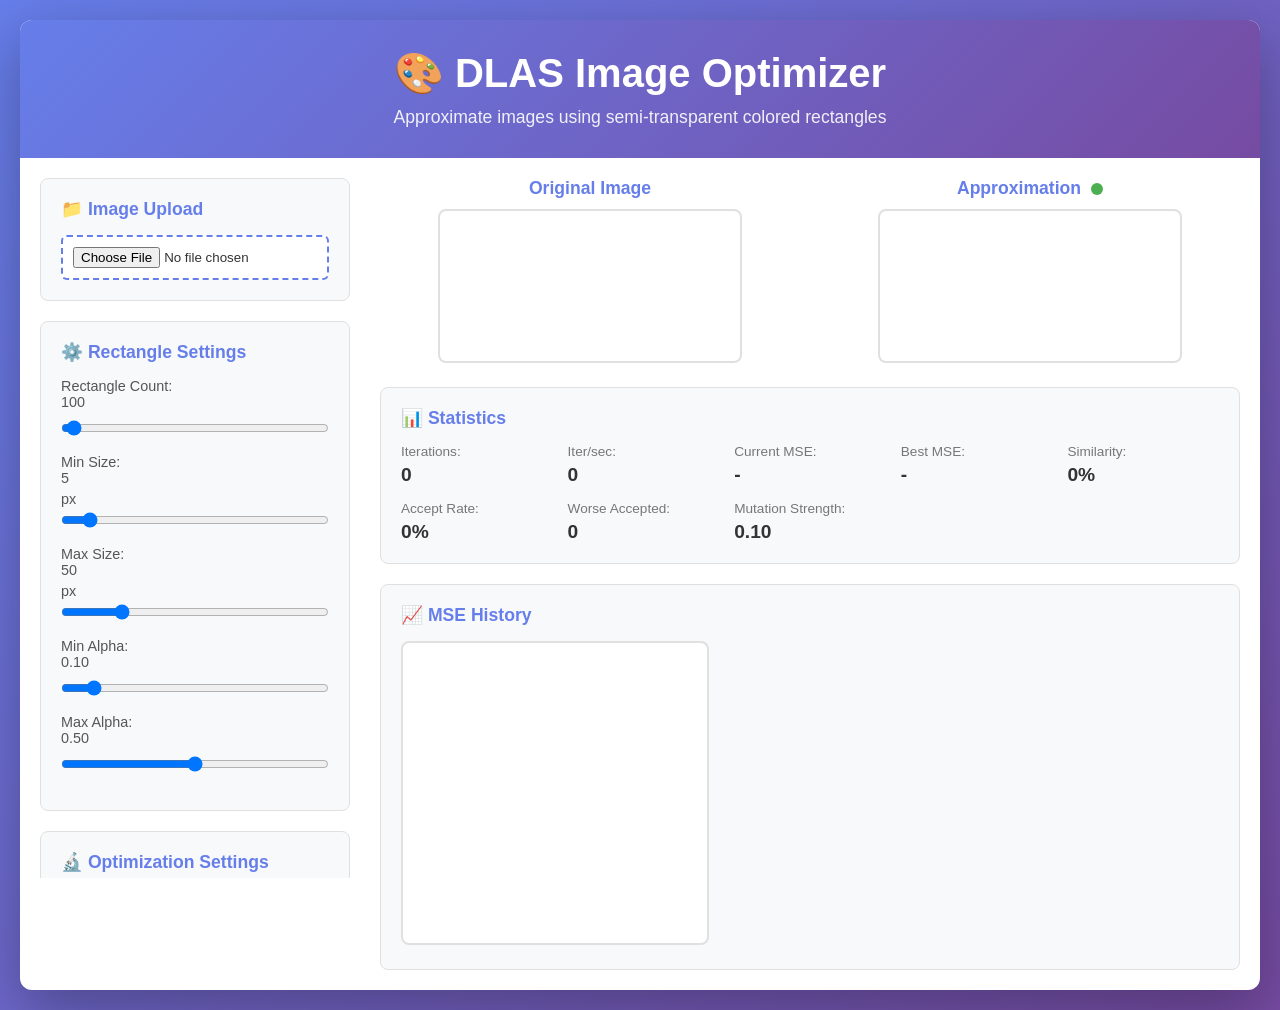
==== index.html @ 676b1375 "Implement DLAS image optimizer with built-in chart Co-authored-by: kalliduz <15607730+kalliduz@users" ====
<!DOCTYPE html>
<html lang="en">
<head>
    <meta charset="UTF-8">
    <meta name="viewport" content="width=device-width, initial-scale=1.0">
    <title>DLAS Image Optimizer - Rectangle Approximation</title>
    <link rel="stylesheet" href="styles.css">
</head>
<body>
    <div class="container">
        <header>
            <h1>🎨 DLAS Image Optimizer</h1>
            <p class="subtitle">Approximate images using semi-transparent colored rectangles</p>
        </header>

        <div class="main-content">
            <!-- Left Panel: Controls -->
            <aside class="controls-panel">
                <section class="control-group">
                    <h3>📁 Image Upload</h3>
                    <input type="file" id="imageUpload" accept="image/*">
                </section>

                <section class="control-group">
                    <h3>⚙️ Rectangle Settings</h3>
                    
                    <label>
                        Rectangle Count: <span id="rectCountValue">100</span>
                        <input type="range" id="rectCount" min="10" max="5000" value="100" step="10">
                    </label>

                    <label>
                        Min Size: <span id="minSizeValue">5</span>px
                        <input type="range" id="minSize" min="1" max="50" value="5">
                    </label>

                    <label>
                        Max Size: <span id="maxSizeValue">50</span>px
                        <input type="range" id="maxSize" min="10" max="200" value="50">
                    </label>

                    <label>
                        Min Alpha: <span id="minAlphaValue">0.1</span>
                        <input type="range" id="minAlpha" min="0" max="1" value="0.1" step="0.01">
                    </label>

                    <label>
                        Max Alpha: <span id="maxAlphaValue">0.5</span>
                        <input type="range" id="maxAlpha" min="0" max="1" value="0.5" step="0.01">
                    </label>
                </section>

                <section class="control-group">
                    <h3>🔬 Optimization Settings</h3>
                    
                    <label>
                        Mutations per Iteration: <span id="mutationsValue">10</span>
                        <input type="range" id="mutations" min="1" max="100" value="10">
                    </label>

                    <label>
                        Mutation Strength: <span id="mutationStrengthValue">0.1</span>
                        <input type="range" id="mutationStrength" min="0.01" max="1" value="0.1" step="0.01">
                    </label>

                    <label class="checkbox-label">
                        <input type="checkbox" id="autoAdapt">
                        Auto-Adapt Strength
                    </label>

                    <label>
                        DLAS History Length: <span id="historyLengthValue">100</span>
                        <input type="range" id="historyLength" min="10" max="1000" value="100" step="10">
                    </label>

                    <label>
                        Compute Budget (ms/frame): <span id="computeBudgetValue">30</span>
                        <input type="range" id="computeBudget" min="5" max="100" value="30" step="5">
                    </label>
                </section>

                <section class="control-group">
                    <h3>🎨 Advanced Options</h3>
                    
                    <label>
                        Background Mode:
                        <select id="backgroundMode">
                            <option value="average">Average Color</option>
                            <option value="median">Median Color</option>
                            <option value="black">Black</option>
                            <option value="white">White</option>
                        </select>
                    </label>

                    <label class="checkbox-label">
                        <input type="checkbox" id="smartInit" checked>
                        Smart Init (Greedy)
                    </label>

                    <label class="checkbox-label">
                        <input type="checkbox" id="colorFromTarget" checked>
                        Color from Target
                    </label>

                    <label class="checkbox-label">
                        <input type="checkbox" id="allowRotation">
                        Allow Rotation
                    </label>

                    <label class="checkbox-label">
                        <input type="checkbox" id="showDiffMap">
                        Show Diff Map
                    </label>
                </section>

                <section class="control-group actions">
                    <button id="startBtn" class="btn btn-primary">▶️ Start</button>
                    <button id="pauseBtn" class="btn btn-secondary" disabled>⏸️ Pause</button>
                    <button id="resetBtn" class="btn btn-warning">🔄 Reset</button>
                    <button id="exportBtn" class="btn btn-success">💾 Export Best</button>
                </section>
            </aside>

            <!-- Right Panel: Display -->
            <main class="display-panel">
                <div class="canvas-grid">
                    <div class="canvas-wrapper">
                        <h4>Original Image</h4>
                        <canvas id="originalCanvas"></canvas>
                    </div>
                    <div class="canvas-wrapper">
                        <h4>Approximation <span class="activity-indicator" id="activityIndicator"></span></h4>
                        <canvas id="approximationCanvas"></canvas>
                    </div>
                </div>

                <div class="diff-canvas-wrapper" id="diffCanvasWrapper" style="display: none;">
                    <h4>Difference Map (×4 amplified)</h4>
                    <canvas id="diffCanvas"></canvas>
                </div>

                <div class="stats-panel">
                    <h4>📊 Statistics</h4>
                    <div class="stats-grid">
                        <div class="stat">
                            <span class="stat-label">Iterations:</span>
                            <span class="stat-value" id="statIterations">0</span>
                        </div>
                        <div class="stat">
                            <span class="stat-label">Iter/sec:</span>
                            <span class="stat-value" id="statIterPerSec">0</span>
                        </div>
                        <div class="stat">
                            <span class="stat-label">Current MSE:</span>
                            <span class="stat-value" id="statCurrentMSE">-</span>
                        </div>
                        <div class="stat">
                            <span class="stat-label">Best MSE:</span>
                            <span class="stat-value" id="statBestMSE">-</span>
                        </div>
                        <div class="stat">
                            <span class="stat-label">Similarity:</span>
                            <span class="stat-value" id="statSimilarity">0%</span>
                        </div>
                        <div class="stat">
                            <span class="stat-label">Accept Rate:</span>
                            <span class="stat-value" id="statAcceptRate">0%</span>
                        </div>
                        <div class="stat">
                            <span class="stat-label">Worse Accepted:</span>
                            <span class="stat-value" id="statWorseAccepted">0</span>
                        </div>
                        <div class="stat">
                            <span class="stat-label">Mutation Strength:</span>
                            <span class="stat-value" id="statMutationStrength">0.10</span>
                        </div>
                    </div>
                </div>

                <div class="chart-panel">
                    <h4>📈 MSE History</h4>
                    <canvas id="mseChart"></canvas>
                </div>
            </main>
        </div>
    </div>

    <script src="script.js"></script>
</body>
</html>
---- styles.css ----
* {
    margin: 0;
    padding: 0;
    box-sizing: border-box;
}

body {
    font-family: -apple-system, BlinkMacSystemFont, 'Segoe UI', Roboto, Oxygen, Ubuntu, Cantarell, sans-serif;
    background: linear-gradient(135deg, #667eea 0%, #764ba2 100%);
    min-height: 100vh;
    padding: 20px;
    color: #333;
}

.container {
    max-width: 1600px;
    margin: 0 auto;
    background: white;
    border-radius: 12px;
    box-shadow: 0 20px 60px rgba(0, 0, 0, 0.3);
    overflow: hidden;
}

header {
    background: linear-gradient(135deg, #667eea 0%, #764ba2 100%);
    color: white;
    padding: 30px;
    text-align: center;
}

header h1 {
    font-size: 2.5rem;
    margin-bottom: 10px;
}

.subtitle {
    font-size: 1.1rem;
    opacity: 0.9;
}

.main-content {
    display: flex;
    gap: 20px;
    padding: 20px;
}

/* Controls Panel */
.controls-panel {
    flex: 0 0 320px;
    display: flex;
    flex-direction: column;
    gap: 20px;
    max-height: calc(100vh - 200px);
    overflow-y: auto;
    padding-right: 10px;
}

.control-group {
    background: #f8f9fa;
    padding: 20px;
    border-radius: 8px;
    border: 1px solid #e0e0e0;
}

.control-group h3 {
    margin-bottom: 15px;
    color: #667eea;
    font-size: 1.1rem;
}

label {
    display: block;
    margin-bottom: 15px;
    font-size: 0.9rem;
    color: #555;
}

label span:first-child {
    display: block;
    margin-bottom: 5px;
    font-weight: 500;
}

input[type="range"] {
    width: 100%;
    margin-top: 5px;
}

input[type="file"] {
    width: 100%;
    padding: 10px;
    border: 2px dashed #667eea;
    border-radius: 6px;
    cursor: pointer;
    background: white;
}

input[type="file"]:hover {
    background: #f0f4ff;
}

select {
    width: 100%;
    padding: 8px;
    border: 1px solid #ddd;
    border-radius: 6px;
    margin-top: 5px;
    font-size: 0.9rem;
}

.checkbox-label {
    display: flex;
    align-items: center;
    gap: 10px;
    cursor: pointer;
}

.checkbox-label input[type="checkbox"] {
    width: 18px;
    height: 18px;
    cursor: pointer;
}

/* Buttons */
.actions {
    display: grid;
    grid-template-columns: 1fr 1fr;
    gap: 10px;
}

.btn {
    padding: 12px 20px;
    border: none;
    border-radius: 6px;
    font-size: 0.95rem;
    font-weight: 600;
    cursor: pointer;
    transition: all 0.2s;
}

.btn:hover:not(:disabled) {
    transform: translateY(-2px);
    box-shadow: 0 4px 12px rgba(0, 0, 0, 0.15);
}

.btn:disabled {
    opacity: 0.5;
    cursor: not-allowed;
}

.btn-primary {
    background: #4caf50;
    color: white;
}

.btn-primary:hover:not(:disabled) {
    background: #45a049;
}

.btn-secondary {
    background: #ff9800;
    color: white;
}

.btn-secondary:hover:not(:disabled) {
    background: #e68900;
}

.btn-warning {
    background: #f44336;
    color: white;
}

.btn-warning:hover:not(:disabled) {
    background: #da190b;
}

.btn-success {
    background: #2196f3;
    color: white;
    grid-column: 1 / -1;
}

.btn-success:hover:not(:disabled) {
    background: #0b7dda;
}

/* Display Panel */
.display-panel {
    flex: 1;
    display: flex;
    flex-direction: column;
    gap: 20px;
}

.canvas-grid {
    display: grid;
    grid-template-columns: 1fr 1fr;
    gap: 20px;
}

.canvas-wrapper {
    text-align: center;
}

.canvas-wrapper h4 {
    margin-bottom: 10px;
    color: #667eea;
    font-size: 1.1rem;
    display: flex;
    align-items: center;
    justify-content: center;
    gap: 10px;
}

canvas {
    border: 2px solid #e0e0e0;
    border-radius: 8px;
    max-width: 100%;
    height: auto;
    background: white;
}

.activity-indicator {
    width: 12px;
    height: 12px;
    border-radius: 50%;
    background: #4caf50;
    display: inline-block;
    animation: pulse 1s ease-in-out infinite;
}

.activity-indicator.idle {
    background: #ccc;
    animation: none;
}

@keyframes pulse {
    0%, 100% { opacity: 1; }
    50% { opacity: 0.3; }
}

.diff-canvas-wrapper {
    text-align: center;
}

.diff-canvas-wrapper h4 {
    margin-bottom: 10px;
    color: #667eea;
    font-size: 1.1rem;
}

/* Stats Panel */
.stats-panel {
    background: #f8f9fa;
    padding: 20px;
    border-radius: 8px;
    border: 1px solid #e0e0e0;
}

.stats-panel h4 {
    margin-bottom: 15px;
    color: #667eea;
    font-size: 1.1rem;
}

.stats-grid {
    display: grid;
    grid-template-columns: repeat(auto-fit, minmax(150px, 1fr));
    gap: 15px;
}

.stat {
    display: flex;
    flex-direction: column;
    gap: 5px;
}

.stat-label {
    font-size: 0.85rem;
    color: #777;
    font-weight: 500;
}

.stat-value {
    font-size: 1.2rem;
    font-weight: 700;
    color: #333;
}

/* Chart Panel */
.chart-panel {
    background: #f8f9fa;
    padding: 20px;
    border-radius: 8px;
    border: 1px solid #e0e0e0;
}

.chart-panel h4 {
    margin-bottom: 15px;
    color: #667eea;
    font-size: 1.1rem;
}

/* Scrollbar Styling */
.controls-panel::-webkit-scrollbar {
    width: 8px;
}

.controls-panel::-webkit-scrollbar-track {
    background: #f1f1f1;
    border-radius: 4px;
}

.controls-panel::-webkit-scrollbar-thumb {
    background: #667eea;
    border-radius: 4px;
}

.controls-panel::-webkit-scrollbar-thumb:hover {
    background: #5568d3;
}

/* Responsive Design */
@media (max-width: 1200px) {
    .main-content {
        flex-direction: column;
    }

    .controls-panel {
        flex: 1;
        max-height: none;
    }

    .canvas-grid {
        grid-template-columns: 1fr;
    }
}

@media (max-width: 768px) {
    header h1 {
        font-size: 1.8rem;
    }

    .subtitle {
        font-size: 0.95rem;
    }

    .stats-grid {
        grid-template-columns: 1fr 1fr;
    }
}
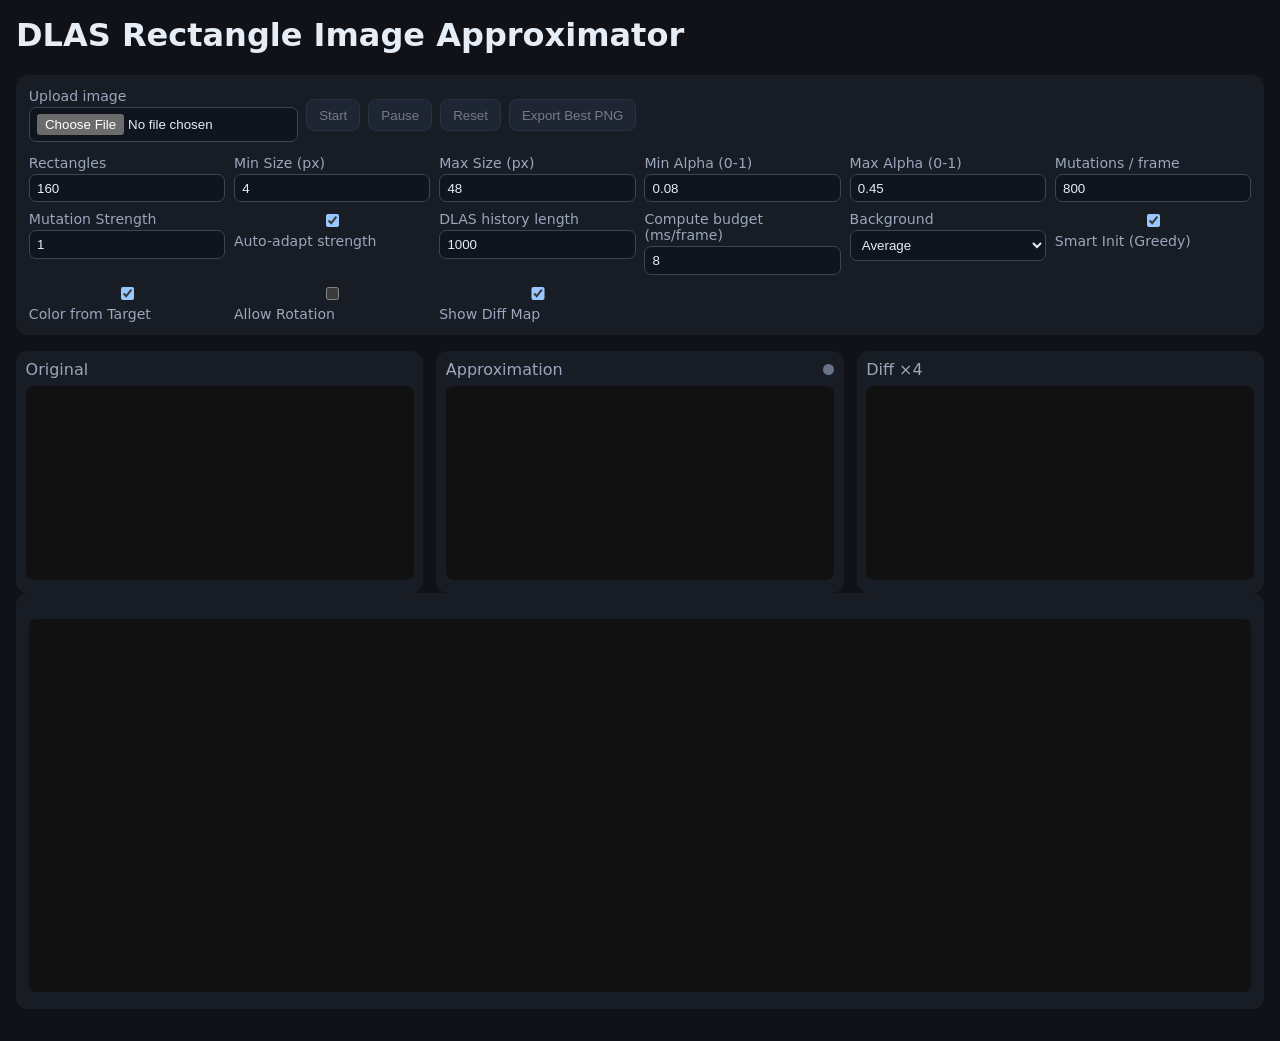
==== commit b58e0c74: "Build DLAS rectangle image approximation web app" ====
--- a/index.html
+++ b/index.html
@@ -1,190 +1,70 @@
-<!DOCTYPE html>
+<!doctype html>
 <html lang="en">
 <head>
-    <meta charset="UTF-8">
-    <meta name="viewport" content="width=device-width, initial-scale=1.0">
-    <title>DLAS Image Optimizer - Rectangle Approximation</title>
-    <link rel="stylesheet" href="styles.css">
+  <meta charset="UTF-8" />
+  <meta name="viewport" content="width=device-width, initial-scale=1.0" />
+  <title>DLAS Rectangle Approximator</title>
+  <link rel="stylesheet" href="styles.css" />
 </head>
 <body>
-    <div class="container">
-        <header>
-            <h1>🎨 DLAS Image Optimizer</h1>
-            <p class="subtitle">Approximate images using semi-transparent colored rectangles</p>
-        </header>
+  <main>
+    <h1>DLAS Rectangle Image Approximator</h1>
+    <section class="controls">
+      <div class="control-group">
+        <label>Upload image <input id="imageUpload" type="file" accept="image/*" /></label>
+        <button id="startBtn" disabled>Start</button>
+        <button id="pauseBtn" disabled>Pause</button>
+        <button id="resetBtn" disabled>Reset</button>
+        <button id="exportBtn" disabled>Export Best PNG</button>
+      </div>
 
-        <div class="main-content">
-            <!-- Left Panel: Controls -->
-            <aside class="controls-panel">
-                <section class="control-group">
-                    <h3>📁 Image Upload</h3>
-                    <input type="file" id="imageUpload" accept="image/*">
-                </section>
+      <div class="grid">
+        <label>Rectangles <input id="rectCount" type="number" min="10" max="5000" value="160" /></label>
+        <label>Min Size (px) <input id="minSize" type="number" min="1" max="400" value="4" /></label>
+        <label>Max Size (px) <input id="maxSize" type="number" min="1" max="400" value="48" /></label>
+        <label>Min Alpha (0-1) <input id="minAlpha" type="number" min="0" max="1" step="0.01" value="0.08" /></label>
+        <label>Max Alpha (0-1) <input id="maxAlpha" type="number" min="0" max="1" step="0.01" value="0.45" /></label>
+        <label>Mutations / frame <input id="mutPerIter" type="number" min="1" max="10000" value="800" /></label>
+        <label>Mutation Strength <input id="mutationStrength" type="number" min="0.1" max="4" step="0.05" value="1" /></label>
+        <label><input id="autoAdapt" type="checkbox" checked /> Auto-adapt strength</label>
+        <label>DLAS history length <input id="dlasHistory" type="number" min="5" max="50000" value="1000" /></label>
+        <label>Compute budget (ms/frame) <input id="computeBudget" type="number" min="1" max="40" value="8" /></label>
+        <label>Background
+          <select id="bgMode">
+            <option value="average">Average</option>
+            <option value="median">Median</option>
+            <option value="black">Black</option>
+            <option value="white">White</option>
+          </select>
+        </label>
+        <label><input id="smartInit" type="checkbox" checked /> Smart Init (Greedy)</label>
+        <label><input id="colorFromTarget" type="checkbox" checked /> Color from Target</label>
+        <label><input id="allowRotation" type="checkbox" /> Allow Rotation</label>
+        <label><input id="showDiff" type="checkbox" checked /> Show Diff Map</label>
+      </div>
+    </section>
 
-                <section class="control-group">
-                    <h3>⚙️ Rectangle Settings</h3>
-                    
-                    <label>
-                        Rectangle Count: <span id="rectCountValue">100</span>
-                        <input type="range" id="rectCount" min="10" max="5000" value="100" step="10">
-                    </label>
+    <section class="canvases">
+      <figure>
+        <figcaption>Original</figcaption>
+        <canvas id="originalCanvas"></canvas>
+      </figure>
+      <figure>
+        <figcaption>Approximation <span id="runningDot" class="dot idle"></span></figcaption>
+        <canvas id="approxCanvas"></canvas>
+      </figure>
+      <figure>
+        <figcaption>Diff ×4</figcaption>
+        <canvas id="diffCanvas"></canvas>
+      </figure>
+    </section>
 
-                    <label>
-                        Min Size: <span id="minSizeValue">5</span>px
-                        <input type="range" id="minSize" min="1" max="50" value="5">
-                    </label>
+    <section class="stats">
+      <div id="statsPanel"></div>
+      <canvas id="mseChart" width="720" height="220"></canvas>
+    </section>
+  </main>
 
-                    <label>
-                        Max Size: <span id="maxSizeValue">50</span>px
-                        <input type="range" id="maxSize" min="10" max="200" value="50">
-                    </label>
-
-                    <label>
-                        Min Alpha: <span id="minAlphaValue">0.1</span>
-                        <input type="range" id="minAlpha" min="0" max="1" value="0.1" step="0.01">
-                    </label>
-
-                    <label>
-                        Max Alpha: <span id="maxAlphaValue">0.5</span>
-                        <input type="range" id="maxAlpha" min="0" max="1" value="0.5" step="0.01">
-                    </label>
-                </section>
-
-                <section class="control-group">
-                    <h3>🔬 Optimization Settings</h3>
-                    
-                    <label>
-                        Mutations per Iteration: <span id="mutationsValue">10</span>
-                        <input type="range" id="mutations" min="1" max="100" value="10">
-                    </label>
-
-                    <label>
-                        Mutation Strength: <span id="mutationStrengthValue">0.1</span>
-                        <input type="range" id="mutationStrength" min="0.01" max="1" value="0.1" step="0.01">
-                    </label>
-
-                    <label class="checkbox-label">
-                        <input type="checkbox" id="autoAdapt">
-                        Auto-Adapt Strength
-                    </label>
-
-                    <label>
-                        DLAS History Length: <span id="historyLengthValue">100</span>
-                        <input type="range" id="historyLength" min="10" max="1000" value="100" step="10">
-                    </label>
-
-                    <label>
-                        Compute Budget (ms/frame): <span id="computeBudgetValue">30</span>
-                        <input type="range" id="computeBudget" min="5" max="100" value="30" step="5">
-                    </label>
-                </section>
-
-                <section class="control-group">
-                    <h3>🎨 Advanced Options</h3>
-                    
-                    <label>
-                        Background Mode:
-                        <select id="backgroundMode">
-                            <option value="average">Average Color</option>
-                            <option value="median">Median Color</option>
-                            <option value="black">Black</option>
-                            <option value="white">White</option>
-                        </select>
-                    </label>
-
-                    <label class="checkbox-label">
-                        <input type="checkbox" id="smartInit" checked>
-                        Smart Init (Greedy)
-                    </label>
-
-                    <label class="checkbox-label">
-                        <input type="checkbox" id="colorFromTarget" checked>
-                        Color from Target
-                    </label>
-
-                    <label class="checkbox-label">
-                        <input type="checkbox" id="allowRotation">
-                        Allow Rotation
-                    </label>
-
-                    <label class="checkbox-label">
-                        <input type="checkbox" id="showDiffMap">
-                        Show Diff Map
-                    </label>
-                </section>
-
-                <section class="control-group actions">
-                    <button id="startBtn" class="btn btn-primary">▶️ Start</button>
-                    <button id="pauseBtn" class="btn btn-secondary" disabled>⏸️ Pause</button>
-                    <button id="resetBtn" class="btn btn-warning">🔄 Reset</button>
-                    <button id="exportBtn" class="btn btn-success">💾 Export Best</button>
-                </section>
-            </aside>
-
-            <!-- Right Panel: Display -->
-            <main class="display-panel">
-                <div class="canvas-grid">
-                    <div class="canvas-wrapper">
-                        <h4>Original Image</h4>
-                        <canvas id="originalCanvas"></canvas>
-                    </div>
-                    <div class="canvas-wrapper">
-                        <h4>Approximation <span class="activity-indicator" id="activityIndicator"></span></h4>
-                        <canvas id="approximationCanvas"></canvas>
-                    </div>
-                </div>
-
-                <div class="diff-canvas-wrapper" id="diffCanvasWrapper" style="display: none;">
-                    <h4>Difference Map (×4 amplified)</h4>
-                    <canvas id="diffCanvas"></canvas>
-                </div>
-
-                <div class="stats-panel">
-                    <h4>📊 Statistics</h4>
-                    <div class="stats-grid">
-                        <div class="stat">
-                            <span class="stat-label">Iterations:</span>
-                            <span class="stat-value" id="statIterations">0</span>
-                        </div>
-                        <div class="stat">
-                            <span class="stat-label">Iter/sec:</span>
-                            <span class="stat-value" id="statIterPerSec">0</span>
-                        </div>
-                        <div class="stat">
-                            <span class="stat-label">Current MSE:</span>
-                            <span class="stat-value" id="statCurrentMSE">-</span>
-                        </div>
-                        <div class="stat">
-                            <span class="stat-label">Best MSE:</span>
-                            <span class="stat-value" id="statBestMSE">-</span>
-                        </div>
-                        <div class="stat">
-                            <span class="stat-label">Similarity:</span>
-                            <span class="stat-value" id="statSimilarity">0%</span>
-                        </div>
-                        <div class="stat">
-                            <span class="stat-label">Accept Rate:</span>
-                            <span class="stat-value" id="statAcceptRate">0%</span>
-                        </div>
-                        <div class="stat">
-                            <span class="stat-label">Worse Accepted:</span>
-                            <span class="stat-value" id="statWorseAccepted">0</span>
-                        </div>
-                        <div class="stat">
-                            <span class="stat-label">Mutation Strength:</span>
-                            <span class="stat-value" id="statMutationStrength">0.10</span>
-                        </div>
-                    </div>
-                </div>
-
-                <div class="chart-panel">
-                    <h4>📈 MSE History</h4>
-                    <canvas id="mseChart"></canvas>
-                </div>
-            </main>
-        </div>
-    </div>
-
-    <script src="script.js"></script>
+  <script src="app.js"></script>
 </body>
 </html>
--- a/styles.css
+++ b/styles.css
@@ -1,352 +1,110 @@
-* {
-    margin: 0;
-    padding: 0;
-    box-sizing: border-box;
+:root {
+  color-scheme: dark;
+  --bg: #101218;
+  --panel: #181c24;
+  --text: #e6edf7;
+  --muted: #9aa7bc;
+  --accent: #4f9dff;
 }
 
+* { box-sizing: border-box; }
 body {
-    font-family: -apple-system, BlinkMacSystemFont, 'Segoe UI', Roboto, Oxygen, Ubuntu, Cantarell, sans-serif;
-    background: linear-gradient(135deg, #667eea 0%, #764ba2 100%);
-    min-height: 100vh;
-    padding: 20px;
-    color: #333;
+  margin: 0;
+  font-family: Inter, system-ui, sans-serif;
+  background: var(--bg);
+  color: var(--text);
 }
-
-.container {
-    max-width: 1600px;
-    margin: 0 auto;
-    background: white;
-    border-radius: 12px;
-    box-shadow: 0 20px 60px rgba(0, 0, 0, 0.3);
-    overflow: hidden;
+main {
+  max-width: 1300px;
+  margin: 0 auto;
+  padding: 1rem;
 }
-
-header {
-    background: linear-gradient(135deg, #667eea 0%, #764ba2 100%);
-    color: white;
-    padding: 30px;
-    text-align: center;
+h1 { margin-top: 0; }
+.controls, .stats {
+  background: var(--panel);
+  border-radius: 12px;
+  padding: 0.8rem;
+  margin-bottom: 1rem;
 }
-
-header h1 {
-    font-size: 2.5rem;
-    margin-bottom: 10px;
+.control-group {
+  display: flex;
+  gap: 0.5rem;
+  align-items: center;
+  flex-wrap: wrap;
+  margin-bottom: 0.8rem;
 }
-
-.subtitle {
-    font-size: 1.1rem;
-    opacity: 0.9;
+button {
+  background: #273247;
+  color: var(--text);
+  border: 1px solid #3e4f6f;
+  padding: 0.45rem 0.75rem;
+  border-radius: 8px;
+  cursor: pointer;
 }
-
-.main-content {
-    display: flex;
-    gap: 20px;
-    padding: 20px;
+button:disabled { opacity: 0.45; cursor: not-allowed; }
+.grid {
+  display: grid;
+  grid-template-columns: repeat(auto-fit, minmax(180px, 1fr));
+  gap: 0.55rem;
 }
-
-/* Controls Panel */
-.controls-panel {
-    flex: 0 0 320px;
-    display: flex;
-    flex-direction: column;
-    gap: 20px;
-    max-height: calc(100vh - 200px);
-    overflow-y: auto;
-    padding-right: 10px;
+label {
+  display: flex;
+  flex-direction: column;
+  gap: 0.2rem;
+  color: var(--muted);
+  font-size: 0.88rem;
 }
-
-.control-group {
-    background: #f8f9fa;
-    padding: 20px;
-    border-radius: 8px;
-    border: 1px solid #e0e0e0;
+input, select {
+  background: #10141d;
+  color: var(--text);
+  border: 1px solid #3c4556;
+  border-radius: 7px;
+  padding: 0.36rem 0.45rem;
 }
-
-.control-group h3 {
-    margin-bottom: 15px;
-    color: #667eea;
-    font-size: 1.1rem;
+.canvases {
+  display: grid;
+  grid-template-columns: repeat(auto-fit, minmax(250px, 1fr));
+  gap: 0.8rem;
 }
-
-label {
-    display: block;
-    margin-bottom: 15px;
-    font-size: 0.9rem;
-    color: #555;
+figure {
+  margin: 0;
+  background: var(--panel);
+  border-radius: 12px;
+  padding: 0.6rem;
 }
-
-label span:first-child {
-    display: block;
-    margin-bottom: 5px;
-    font-weight: 500;
+figcaption {
+  display: flex;
+  align-items: center;
+  justify-content: space-between;
+  margin-bottom: 0.4rem;
+  color: var(--muted);
 }
-
-input[type="range"] {
-    width: 100%;
-    margin-top: 5px;
+canvas {
+  width: 100%;
+  border-radius: 8px;
+  background: #111;
+  image-rendering: auto;
 }
-
-input[type="file"] {
-    width: 100%;
-    padding: 10px;
-    border: 2px dashed #667eea;
-    border-radius: 6px;
-    cursor: pointer;
-    background: white;
+#diffCanvas.hidden { display: none; }
+.dot {
+  width: 11px;
+  height: 11px;
+  border-radius: 50%;
+  display: inline-block;
 }
-
-input[type="file"]:hover {
-    background: #f0f4ff;
+.dot.idle { background: #677387; }
+.dot.running { background: #19c37d; box-shadow: 0 0 8px #19c37d; }
+#statsPanel {
+  display: grid;
+  grid-template-columns: repeat(auto-fit, minmax(170px, 1fr));
+  gap: 0.45rem;
+  margin-bottom: 0.8rem;
 }
-
-select {
-    width: 100%;
-    padding: 8px;
-    border: 1px solid #ddd;
-    border-radius: 6px;
-    margin-top: 5px;
-    font-size: 0.9rem;
+.stat {
+  background: #121723;
+  border: 1px solid #2e3850;
+  border-radius: 8px;
+  padding: 0.45rem;
+  font-size: 0.86rem;
 }
-
-.checkbox-label {
-    display: flex;
-    align-items: center;
-    gap: 10px;
-    cursor: pointer;
-}
-
-.checkbox-label input[type="checkbox"] {
-    width: 18px;
-    height: 18px;
-    cursor: pointer;
-}
-
-/* Buttons */
-.actions {
-    display: grid;
-    grid-template-columns: 1fr 1fr;
-    gap: 10px;
-}
-
-.btn {
-    padding: 12px 20px;
-    border: none;
-    border-radius: 6px;
-    font-size: 0.95rem;
-    font-weight: 600;
-    cursor: pointer;
-    transition: all 0.2s;
-}
-
-.btn:hover:not(:disabled) {
-    transform: translateY(-2px);
-    box-shadow: 0 4px 12px rgba(0, 0, 0, 0.15);
-}
-
-.btn:disabled {
-    opacity: 0.5;
-    cursor: not-allowed;
-}
-
-.btn-primary {
-    background: #4caf50;
-    color: white;
-}
-
-.btn-primary:hover:not(:disabled) {
-    background: #45a049;
-}
-
-.btn-secondary {
-    background: #ff9800;
-    color: white;
-}
-
-.btn-secondary:hover:not(:disabled) {
-    background: #e68900;
-}
-
-.btn-warning {
-    background: #f44336;
-    color: white;
-}
-
-.btn-warning:hover:not(:disabled) {
-    background: #da190b;
-}
-
-.btn-success {
-    background: #2196f3;
-    color: white;
-    grid-column: 1 / -1;
-}
-
-.btn-success:hover:not(:disabled) {
-    background: #0b7dda;
-}
-
-/* Display Panel */
-.display-panel {
-    flex: 1;
-    display: flex;
-    flex-direction: column;
-    gap: 20px;
-}
-
-.canvas-grid {
-    display: grid;
-    grid-template-columns: 1fr 1fr;
-    gap: 20px;
-}
-
-.canvas-wrapper {
-    text-align: center;
-}
-
-.canvas-wrapper h4 {
-    margin-bottom: 10px;
-    color: #667eea;
-    font-size: 1.1rem;
-    display: flex;
-    align-items: center;
-    justify-content: center;
-    gap: 10px;
-}
-
-canvas {
-    border: 2px solid #e0e0e0;
-    border-radius: 8px;
-    max-width: 100%;
-    height: auto;
-    background: white;
-}
-
-.activity-indicator {
-    width: 12px;
-    height: 12px;
-    border-radius: 50%;
-    background: #4caf50;
-    display: inline-block;
-    animation: pulse 1s ease-in-out infinite;
-}
-
-.activity-indicator.idle {
-    background: #ccc;
-    animation: none;
-}
-
-@keyframes pulse {
-    0%, 100% { opacity: 1; }
-    50% { opacity: 0.3; }
-}
-
-.diff-canvas-wrapper {
-    text-align: center;
-}
-
-.diff-canvas-wrapper h4 {
-    margin-bottom: 10px;
-    color: #667eea;
-    font-size: 1.1rem;
-}
-
-/* Stats Panel */
-.stats-panel {
-    background: #f8f9fa;
-    padding: 20px;
-    border-radius: 8px;
-    border: 1px solid #e0e0e0;
-}
-
-.stats-panel h4 {
-    margin-bottom: 15px;
-    color: #667eea;
-    font-size: 1.1rem;
-}
-
-.stats-grid {
-    display: grid;
-    grid-template-columns: repeat(auto-fit, minmax(150px, 1fr));
-    gap: 15px;
-}
-
-.stat {
-    display: flex;
-    flex-direction: column;
-    gap: 5px;
-}
-
-.stat-label {
-    font-size: 0.85rem;
-    color: #777;
-    font-weight: 500;
-}
-
-.stat-value {
-    font-size: 1.2rem;
-    font-weight: 700;
-    color: #333;
-}
-
-/* Chart Panel */
-.chart-panel {
-    background: #f8f9fa;
-    padding: 20px;
-    border-radius: 8px;
-    border: 1px solid #e0e0e0;
-}
-
-.chart-panel h4 {
-    margin-bottom: 15px;
-    color: #667eea;
-    font-size: 1.1rem;
-}
-
-/* Scrollbar Styling */
-.controls-panel::-webkit-scrollbar {
-    width: 8px;
-}
-
-.controls-panel::-webkit-scrollbar-track {
-    background: #f1f1f1;
-    border-radius: 4px;
-}
-
-.controls-panel::-webkit-scrollbar-thumb {
-    background: #667eea;
-    border-radius: 4px;
-}
-
-.controls-panel::-webkit-scrollbar-thumb:hover {
-    background: #5568d3;
-}
-
-/* Responsive Design */
-@media (max-width: 1200px) {
-    .main-content {
-        flex-direction: column;
-    }
-
-    .controls-panel {
-        flex: 1;
-        max-height: none;
-    }
-
-    .canvas-grid {
-        grid-template-columns: 1fr;
-    }
-}
-
-@media (max-width: 768px) {
-    header h1 {
-        font-size: 1.8rem;
-    }
-
-    .subtitle {
-        font-size: 0.95rem;
-    }
-
-    .stats-grid {
-        grid-template-columns: 1fr 1fr;
-    }
-}
+.stat b { color: var(--text); }
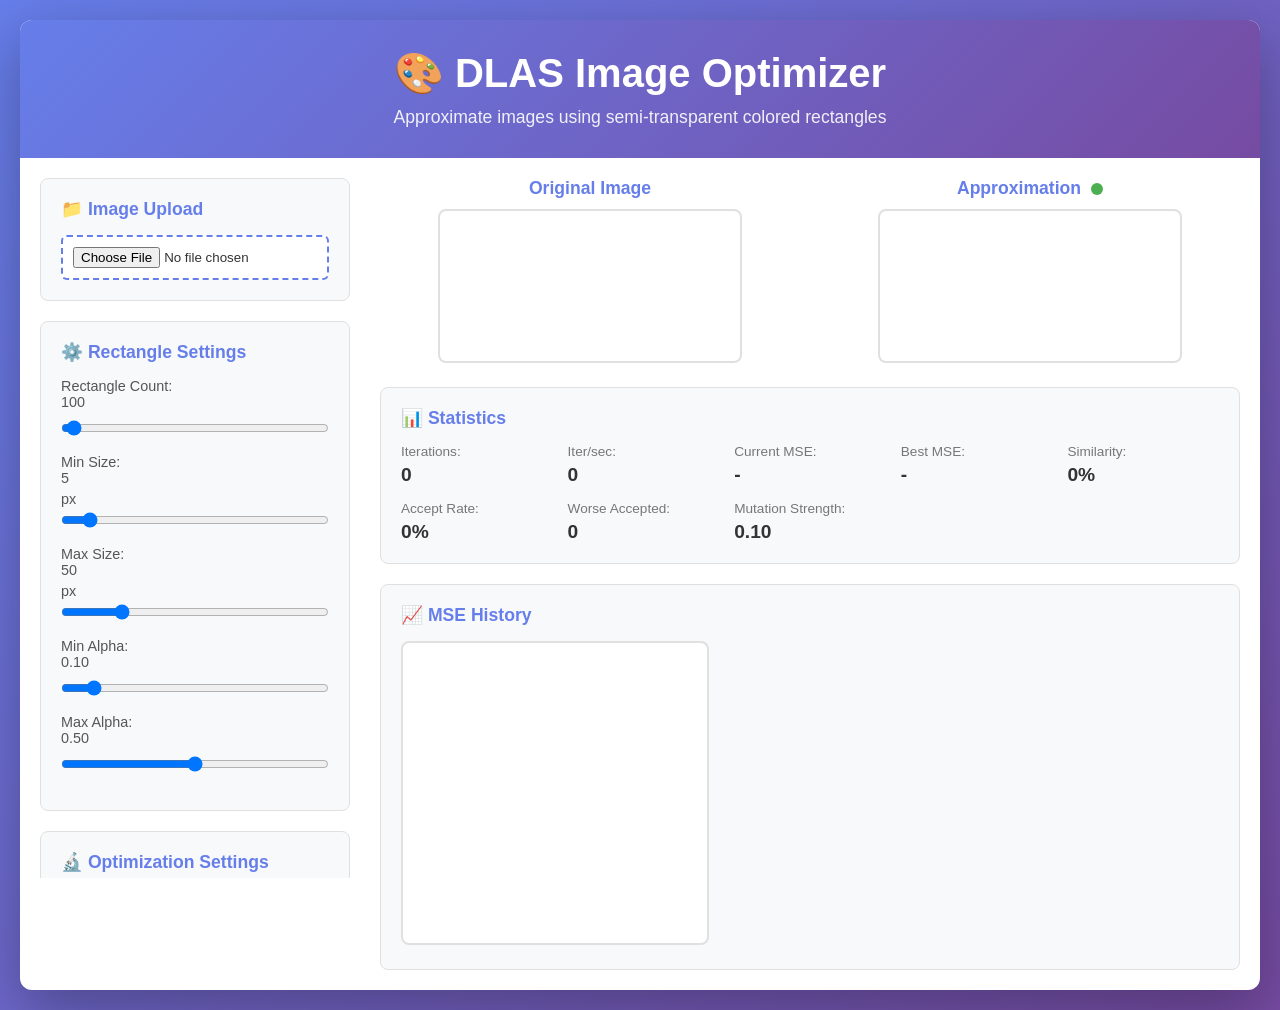
==== commit 61634541: "Merge d9a57203b3a6c596082371c5b7df89220e93193c into 089eef9f71d1b012779b7d956fe0ee93c76d29f3" ====
--- a/index.html
+++ b/index.html
@@ -1,70 +1,190 @@
-<!doctype html>
+<!DOCTYPE html>
 <html lang="en">
 <head>
-  <meta charset="UTF-8" />
-  <meta name="viewport" content="width=device-width, initial-scale=1.0" />
-  <title>DLAS Rectangle Approximator</title>
-  <link rel="stylesheet" href="styles.css" />
+    <meta charset="UTF-8">
+    <meta name="viewport" content="width=device-width, initial-scale=1.0">
+    <title>DLAS Image Optimizer - Rectangle Approximation</title>
+    <link rel="stylesheet" href="styles.css">
 </head>
 <body>
-  <main>
-    <h1>DLAS Rectangle Image Approximator</h1>
-    <section class="controls">
-      <div class="control-group">
-        <label>Upload image <input id="imageUpload" type="file" accept="image/*" /></label>
-        <button id="startBtn" disabled>Start</button>
-        <button id="pauseBtn" disabled>Pause</button>
-        <button id="resetBtn" disabled>Reset</button>
-        <button id="exportBtn" disabled>Export Best PNG</button>
-      </div>
+    <div class="container">
+        <header>
+            <h1>🎨 DLAS Image Optimizer</h1>
+            <p class="subtitle">Approximate images using semi-transparent colored rectangles</p>
+        </header>
 
-      <div class="grid">
-        <label>Rectangles <input id="rectCount" type="number" min="10" max="5000" value="160" /></label>
-        <label>Min Size (px) <input id="minSize" type="number" min="1" max="400" value="4" /></label>
-        <label>Max Size (px) <input id="maxSize" type="number" min="1" max="400" value="48" /></label>
-        <label>Min Alpha (0-1) <input id="minAlpha" type="number" min="0" max="1" step="0.01" value="0.08" /></label>
-        <label>Max Alpha (0-1) <input id="maxAlpha" type="number" min="0" max="1" step="0.01" value="0.45" /></label>
-        <label>Mutations / frame <input id="mutPerIter" type="number" min="1" max="10000" value="800" /></label>
-        <label>Mutation Strength <input id="mutationStrength" type="number" min="0.1" max="4" step="0.05" value="1" /></label>
-        <label><input id="autoAdapt" type="checkbox" checked /> Auto-adapt strength</label>
-        <label>DLAS history length <input id="dlasHistory" type="number" min="5" max="50000" value="1000" /></label>
-        <label>Compute budget (ms/frame) <input id="computeBudget" type="number" min="1" max="40" value="8" /></label>
-        <label>Background
-          <select id="bgMode">
-            <option value="average">Average</option>
-            <option value="median">Median</option>
-            <option value="black">Black</option>
-            <option value="white">White</option>
-          </select>
-        </label>
-        <label><input id="smartInit" type="checkbox" checked /> Smart Init (Greedy)</label>
-        <label><input id="colorFromTarget" type="checkbox" checked /> Color from Target</label>
-        <label><input id="allowRotation" type="checkbox" /> Allow Rotation</label>
-        <label><input id="showDiff" type="checkbox" checked /> Show Diff Map</label>
-      </div>
-    </section>
+        <div class="main-content">
+            <!-- Left Panel: Controls -->
+            <aside class="controls-panel">
+                <section class="control-group">
+                    <h3>📁 Image Upload</h3>
+                    <input type="file" id="imageUpload" accept="image/*">
+                </section>
 
-    <section class="canvases">
-      <figure>
-        <figcaption>Original</figcaption>
-        <canvas id="originalCanvas"></canvas>
-      </figure>
-      <figure>
-        <figcaption>Approximation <span id="runningDot" class="dot idle"></span></figcaption>
-        <canvas id="approxCanvas"></canvas>
-      </figure>
-      <figure>
-        <figcaption>Diff ×4</figcaption>
-        <canvas id="diffCanvas"></canvas>
-      </figure>
-    </section>
+                <section class="control-group">
+                    <h3>⚙️ Rectangle Settings</h3>
+                    
+                    <label>
+                        Rectangle Count: <span id="rectCountValue">100</span>
+                        <input type="range" id="rectCount" min="10" max="5000" value="100" step="10">
+                    </label>
 
-    <section class="stats">
-      <div id="statsPanel"></div>
-      <canvas id="mseChart" width="720" height="220"></canvas>
-    </section>
-  </main>
+                    <label>
+                        Min Size: <span id="minSizeValue">5</span>px
+                        <input type="range" id="minSize" min="1" max="50" value="5">
+                    </label>
 
-  <script src="app.js"></script>
+                    <label>
+                        Max Size: <span id="maxSizeValue">50</span>px
+                        <input type="range" id="maxSize" min="10" max="200" value="50">
+                    </label>
+
+                    <label>
+                        Min Alpha: <span id="minAlphaValue">0.1</span>
+                        <input type="range" id="minAlpha" min="0" max="1" value="0.1" step="0.01">
+                    </label>
+
+                    <label>
+                        Max Alpha: <span id="maxAlphaValue">0.5</span>
+                        <input type="range" id="maxAlpha" min="0" max="1" value="0.5" step="0.01">
+                    </label>
+                </section>
+
+                <section class="control-group">
+                    <h3>🔬 Optimization Settings</h3>
+                    
+                    <label>
+                        Mutations per Iteration: <span id="mutationsValue">10</span>
+                        <input type="range" id="mutations" min="1" max="100" value="10">
+                    </label>
+
+                    <label>
+                        Mutation Strength: <span id="mutationStrengthValue">0.1</span>
+                        <input type="range" id="mutationStrength" min="0.01" max="1" value="0.1" step="0.01">
+                    </label>
+
+                    <label class="checkbox-label">
+                        <input type="checkbox" id="autoAdapt">
+                        Auto-Adapt Strength
+                    </label>
+
+                    <label>
+                        DLAS History Length: <span id="historyLengthValue">100</span>
+                        <input type="range" id="historyLength" min="10" max="1000" value="100" step="10">
+                    </label>
+
+                    <label>
+                        Compute Budget (ms/frame): <span id="computeBudgetValue">30</span>
+                        <input type="range" id="computeBudget" min="5" max="100" value="30" step="5">
+                    </label>
+                </section>
+
+                <section class="control-group">
+                    <h3>🎨 Advanced Options</h3>
+                    
+                    <label>
+                        Background Mode:
+                        <select id="backgroundMode">
+                            <option value="average">Average Color</option>
+                            <option value="median">Median Color</option>
+                            <option value="black">Black</option>
+                            <option value="white">White</option>
+                        </select>
+                    </label>
+
+                    <label class="checkbox-label">
+                        <input type="checkbox" id="smartInit" checked>
+                        Smart Init (Greedy)
+                    </label>
+
+                    <label class="checkbox-label">
+                        <input type="checkbox" id="colorFromTarget" checked>
+                        Color from Target
+                    </label>
+
+                    <label class="checkbox-label">
+                        <input type="checkbox" id="allowRotation">
+                        Allow Rotation
+                    </label>
+
+                    <label class="checkbox-label">
+                        <input type="checkbox" id="showDiffMap">
+                        Show Diff Map
+                    </label>
+                </section>
+
+                <section class="control-group actions">
+                    <button id="startBtn" class="btn btn-primary">▶️ Start</button>
+                    <button id="pauseBtn" class="btn btn-secondary" disabled>⏸️ Pause</button>
+                    <button id="resetBtn" class="btn btn-warning">🔄 Reset</button>
+                    <button id="exportBtn" class="btn btn-success">💾 Export Best</button>
+                </section>
+            </aside>
+
+            <!-- Right Panel: Display -->
+            <main class="display-panel">
+                <div class="canvas-grid">
+                    <div class="canvas-wrapper">
+                        <h4>Original Image</h4>
+                        <canvas id="originalCanvas"></canvas>
+                    </div>
+                    <div class="canvas-wrapper">
+                        <h4>Approximation <span class="activity-indicator" id="activityIndicator"></span></h4>
+                        <canvas id="approximationCanvas"></canvas>
+                    </div>
+                </div>
+
+                <div class="diff-canvas-wrapper" id="diffCanvasWrapper" style="display: none;">
+                    <h4>Difference Map (×4 amplified)</h4>
+                    <canvas id="diffCanvas"></canvas>
+                </div>
+
+                <div class="stats-panel">
+                    <h4>📊 Statistics</h4>
+                    <div class="stats-grid">
+                        <div class="stat">
+                            <span class="stat-label">Iterations:</span>
+                            <span class="stat-value" id="statIterations">0</span>
+                        </div>
+                        <div class="stat">
+                            <span class="stat-label">Iter/sec:</span>
+                            <span class="stat-value" id="statIterPerSec">0</span>
+                        </div>
+                        <div class="stat">
+                            <span class="stat-label">Current MSE:</span>
+                            <span class="stat-value" id="statCurrentMSE">-</span>
+                        </div>
+                        <div class="stat">
+                            <span class="stat-label">Best MSE:</span>
+                            <span class="stat-value" id="statBestMSE">-</span>
+                        </div>
+                        <div class="stat">
+                            <span class="stat-label">Similarity:</span>
+                            <span class="stat-value" id="statSimilarity">0%</span>
+                        </div>
+                        <div class="stat">
+                            <span class="stat-label">Accept Rate:</span>
+                            <span class="stat-value" id="statAcceptRate">0%</span>
+                        </div>
+                        <div class="stat">
+                            <span class="stat-label">Worse Accepted:</span>
+                            <span class="stat-value" id="statWorseAccepted">0</span>
+                        </div>
+                        <div class="stat">
+                            <span class="stat-label">Mutation Strength:</span>
+                            <span class="stat-value" id="statMutationStrength">0.10</span>
+                        </div>
+                    </div>
+                </div>
+
+                <div class="chart-panel">
+                    <h4>📈 MSE History</h4>
+                    <canvas id="mseChart"></canvas>
+                </div>
+            </main>
+        </div>
+    </div>
+
+    <script src="script.js"></script>
 </body>
 </html>
--- a/styles.css
+++ b/styles.css
@@ -1,110 +1,352 @@
-:root {
-  color-scheme: dark;
-  --bg: #101218;
-  --panel: #181c24;
-  --text: #e6edf7;
-  --muted: #9aa7bc;
-  --accent: #4f9dff;
-}
-
-* { box-sizing: border-box; }
+* {
+    margin: 0;
+    padding: 0;
+    box-sizing: border-box;
+}
+
 body {
-  margin: 0;
-  font-family: Inter, system-ui, sans-serif;
-  background: var(--bg);
-  color: var(--text);
-}
-main {
-  max-width: 1300px;
-  margin: 0 auto;
-  padding: 1rem;
-}
-h1 { margin-top: 0; }
-.controls, .stats {
-  background: var(--panel);
-  border-radius: 12px;
-  padding: 0.8rem;
-  margin-bottom: 1rem;
-}
+    font-family: -apple-system, BlinkMacSystemFont, 'Segoe UI', Roboto, Oxygen, Ubuntu, Cantarell, sans-serif;
+    background: linear-gradient(135deg, #667eea 0%, #764ba2 100%);
+    min-height: 100vh;
+    padding: 20px;
+    color: #333;
+}
+
+.container {
+    max-width: 1600px;
+    margin: 0 auto;
+    background: white;
+    border-radius: 12px;
+    box-shadow: 0 20px 60px rgba(0, 0, 0, 0.3);
+    overflow: hidden;
+}
+
+header {
+    background: linear-gradient(135deg, #667eea 0%, #764ba2 100%);
+    color: white;
+    padding: 30px;
+    text-align: center;
+}
+
+header h1 {
+    font-size: 2.5rem;
+    margin-bottom: 10px;
+}
+
+.subtitle {
+    font-size: 1.1rem;
+    opacity: 0.9;
+}
+
+.main-content {
+    display: flex;
+    gap: 20px;
+    padding: 20px;
+}
+
+/* Controls Panel */
+.controls-panel {
+    flex: 0 0 320px;
+    display: flex;
+    flex-direction: column;
+    gap: 20px;
+    max-height: calc(100vh - 200px);
+    overflow-y: auto;
+    padding-right: 10px;
+}
+
 .control-group {
-  display: flex;
-  gap: 0.5rem;
-  align-items: center;
-  flex-wrap: wrap;
-  margin-bottom: 0.8rem;
-}
-button {
-  background: #273247;
-  color: var(--text);
-  border: 1px solid #3e4f6f;
-  padding: 0.45rem 0.75rem;
-  border-radius: 8px;
-  cursor: pointer;
-}
-button:disabled { opacity: 0.45; cursor: not-allowed; }
-.grid {
-  display: grid;
-  grid-template-columns: repeat(auto-fit, minmax(180px, 1fr));
-  gap: 0.55rem;
-}
+    background: #f8f9fa;
+    padding: 20px;
+    border-radius: 8px;
+    border: 1px solid #e0e0e0;
+}
+
+.control-group h3 {
+    margin-bottom: 15px;
+    color: #667eea;
+    font-size: 1.1rem;
+}
+
 label {
-  display: flex;
-  flex-direction: column;
-  gap: 0.2rem;
-  color: var(--muted);
-  font-size: 0.88rem;
-}
-input, select {
-  background: #10141d;
-  color: var(--text);
-  border: 1px solid #3c4556;
-  border-radius: 7px;
-  padding: 0.36rem 0.45rem;
-}
-.canvases {
-  display: grid;
-  grid-template-columns: repeat(auto-fit, minmax(250px, 1fr));
-  gap: 0.8rem;
-}
-figure {
-  margin: 0;
-  background: var(--panel);
-  border-radius: 12px;
-  padding: 0.6rem;
-}
-figcaption {
-  display: flex;
-  align-items: center;
-  justify-content: space-between;
-  margin-bottom: 0.4rem;
-  color: var(--muted);
-}
+    display: block;
+    margin-bottom: 15px;
+    font-size: 0.9rem;
+    color: #555;
+}
+
+label span:first-child {
+    display: block;
+    margin-bottom: 5px;
+    font-weight: 500;
+}
+
+input[type="range"] {
+    width: 100%;
+    margin-top: 5px;
+}
+
+input[type="file"] {
+    width: 100%;
+    padding: 10px;
+    border: 2px dashed #667eea;
+    border-radius: 6px;
+    cursor: pointer;
+    background: white;
+}
+
+input[type="file"]:hover {
+    background: #f0f4ff;
+}
+
+select {
+    width: 100%;
+    padding: 8px;
+    border: 1px solid #ddd;
+    border-radius: 6px;
+    margin-top: 5px;
+    font-size: 0.9rem;
+}
+
+.checkbox-label {
+    display: flex;
+    align-items: center;
+    gap: 10px;
+    cursor: pointer;
+}
+
+.checkbox-label input[type="checkbox"] {
+    width: 18px;
+    height: 18px;
+    cursor: pointer;
+}
+
+/* Buttons */
+.actions {
+    display: grid;
+    grid-template-columns: 1fr 1fr;
+    gap: 10px;
+}
+
+.btn {
+    padding: 12px 20px;
+    border: none;
+    border-radius: 6px;
+    font-size: 0.95rem;
+    font-weight: 600;
+    cursor: pointer;
+    transition: all 0.2s;
+}
+
+.btn:hover:not(:disabled) {
+    transform: translateY(-2px);
+    box-shadow: 0 4px 12px rgba(0, 0, 0, 0.15);
+}
+
+.btn:disabled {
+    opacity: 0.5;
+    cursor: not-allowed;
+}
+
+.btn-primary {
+    background: #4caf50;
+    color: white;
+}
+
+.btn-primary:hover:not(:disabled) {
+    background: #45a049;
+}
+
+.btn-secondary {
+    background: #ff9800;
+    color: white;
+}
+
+.btn-secondary:hover:not(:disabled) {
+    background: #e68900;
+}
+
+.btn-warning {
+    background: #f44336;
+    color: white;
+}
+
+.btn-warning:hover:not(:disabled) {
+    background: #da190b;
+}
+
+.btn-success {
+    background: #2196f3;
+    color: white;
+    grid-column: 1 / -1;
+}
+
+.btn-success:hover:not(:disabled) {
+    background: #0b7dda;
+}
+
+/* Display Panel */
+.display-panel {
+    flex: 1;
+    display: flex;
+    flex-direction: column;
+    gap: 20px;
+}
+
+.canvas-grid {
+    display: grid;
+    grid-template-columns: 1fr 1fr;
+    gap: 20px;
+}
+
+.canvas-wrapper {
+    text-align: center;
+}
+
+.canvas-wrapper h4 {
+    margin-bottom: 10px;
+    color: #667eea;
+    font-size: 1.1rem;
+    display: flex;
+    align-items: center;
+    justify-content: center;
+    gap: 10px;
+}
+
 canvas {
-  width: 100%;
-  border-radius: 8px;
-  background: #111;
-  image-rendering: auto;
-}
-#diffCanvas.hidden { display: none; }
-.dot {
-  width: 11px;
-  height: 11px;
-  border-radius: 50%;
-  display: inline-block;
-}
-.dot.idle { background: #677387; }
-.dot.running { background: #19c37d; box-shadow: 0 0 8px #19c37d; }
-#statsPanel {
-  display: grid;
-  grid-template-columns: repeat(auto-fit, minmax(170px, 1fr));
-  gap: 0.45rem;
-  margin-bottom: 0.8rem;
-}
+    border: 2px solid #e0e0e0;
+    border-radius: 8px;
+    max-width: 100%;
+    height: auto;
+    background: white;
+}
+
+.activity-indicator {
+    width: 12px;
+    height: 12px;
+    border-radius: 50%;
+    background: #4caf50;
+    display: inline-block;
+    animation: pulse 1s ease-in-out infinite;
+}
+
+.activity-indicator.idle {
+    background: #ccc;
+    animation: none;
+}
+
+@keyframes pulse {
+    0%, 100% { opacity: 1; }
+    50% { opacity: 0.3; }
+}
+
+.diff-canvas-wrapper {
+    text-align: center;
+}
+
+.diff-canvas-wrapper h4 {
+    margin-bottom: 10px;
+    color: #667eea;
+    font-size: 1.1rem;
+}
+
+/* Stats Panel */
+.stats-panel {
+    background: #f8f9fa;
+    padding: 20px;
+    border-radius: 8px;
+    border: 1px solid #e0e0e0;
+}
+
+.stats-panel h4 {
+    margin-bottom: 15px;
+    color: #667eea;
+    font-size: 1.1rem;
+}
+
+.stats-grid {
+    display: grid;
+    grid-template-columns: repeat(auto-fit, minmax(150px, 1fr));
+    gap: 15px;
+}
+
 .stat {
-  background: #121723;
-  border: 1px solid #2e3850;
-  border-radius: 8px;
-  padding: 0.45rem;
-  font-size: 0.86rem;
-}
-.stat b { color: var(--text); }
+    display: flex;
+    flex-direction: column;
+    gap: 5px;
+}
+
+.stat-label {
+    font-size: 0.85rem;
+    color: #777;
+    font-weight: 500;
+}
+
+.stat-value {
+    font-size: 1.2rem;
+    font-weight: 700;
+    color: #333;
+}
+
+/* Chart Panel */
+.chart-panel {
+    background: #f8f9fa;
+    padding: 20px;
+    border-radius: 8px;
+    border: 1px solid #e0e0e0;
+}
+
+.chart-panel h4 {
+    margin-bottom: 15px;
+    color: #667eea;
+    font-size: 1.1rem;
+}
+
+/* Scrollbar Styling */
+.controls-panel::-webkit-scrollbar {
+    width: 8px;
+}
+
+.controls-panel::-webkit-scrollbar-track {
+    background: #f1f1f1;
+    border-radius: 4px;
+}
+
+.controls-panel::-webkit-scrollbar-thumb {
+    background: #667eea;
+    border-radius: 4px;
+}
+
+.controls-panel::-webkit-scrollbar-thumb:hover {
+    background: #5568d3;
+}
+
+/* Responsive Design */
+@media (max-width: 1200px) {
+    .main-content {
+        flex-direction: column;
+    }
+
+    .controls-panel {
+        flex: 1;
+        max-height: none;
+    }
+
+    .canvas-grid {
+        grid-template-columns: 1fr;
+    }
+}
+
+@media (max-width: 768px) {
+    header h1 {
+        font-size: 1.8rem;
+    }
+
+    .subtitle {
+        font-size: 0.95rem;
+    }
+
+    .stats-grid {
+        grid-template-columns: 1fr 1fr;
+    }
+}
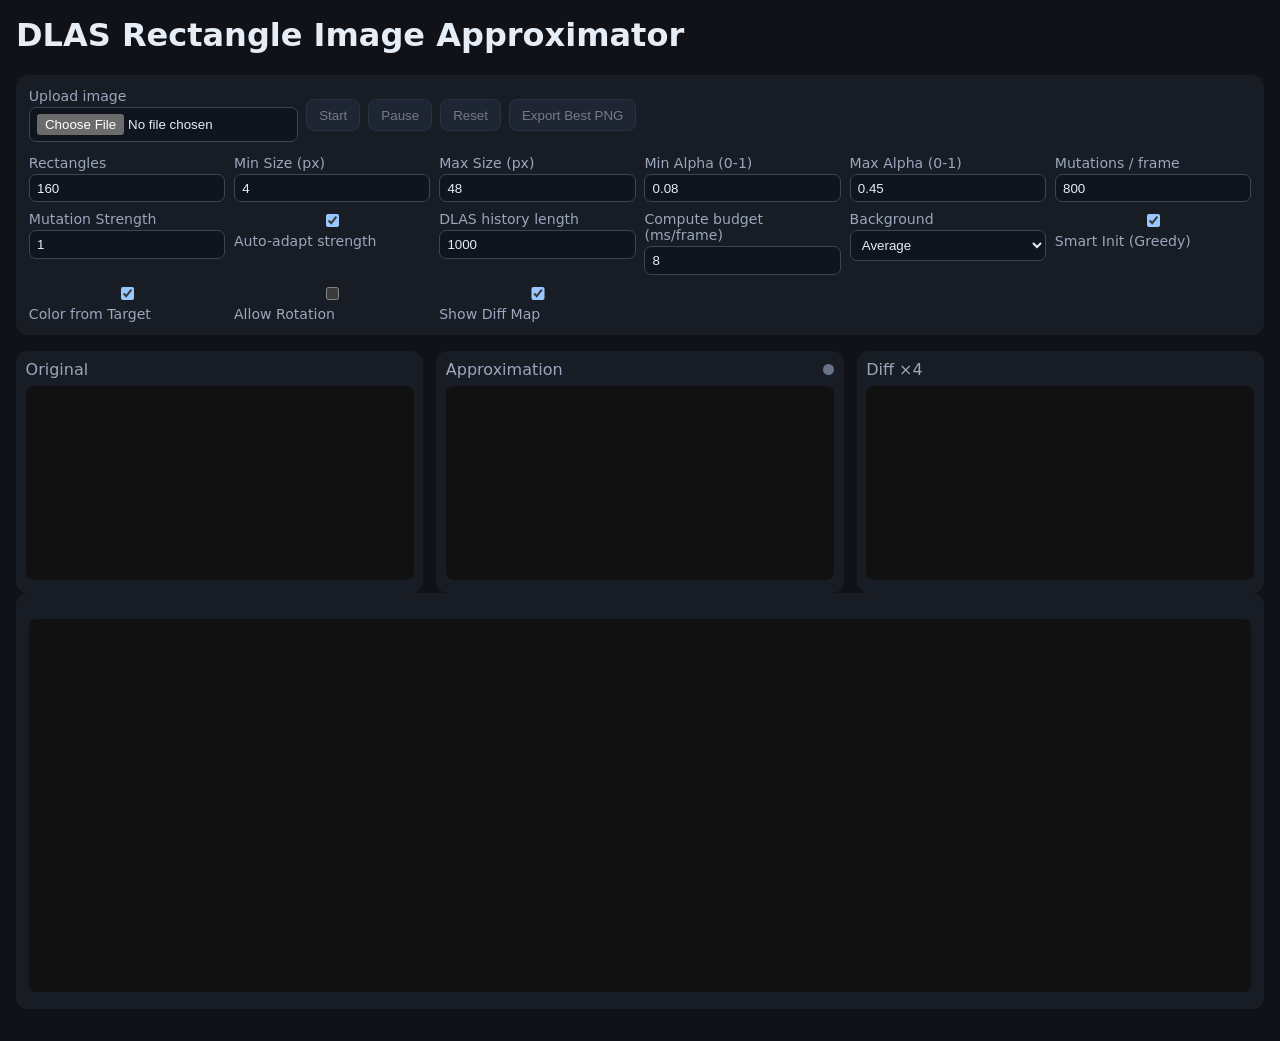
==== commit c4690354: "Merge codex PR - Add DLAS Rectangle Image Approximator Co-authored-by: kalliduz <15607730+kalliduz@u" ====
--- a/index.html
+++ b/index.html
@@ -1,190 +1,70 @@
-<!DOCTYPE html>
+<!doctype html>
 <html lang="en">
 <head>
-    <meta charset="UTF-8">
-    <meta name="viewport" content="width=device-width, initial-scale=1.0">
-    <title>DLAS Image Optimizer - Rectangle Approximation</title>
-    <link rel="stylesheet" href="styles.css">
+  <meta charset="UTF-8" />
+  <meta name="viewport" content="width=device-width, initial-scale=1.0" />
+  <title>DLAS Rectangle Approximator</title>
+  <link rel="stylesheet" href="styles.css" />
 </head>
 <body>
-    <div class="container">
-        <header>
-            <h1>🎨 DLAS Image Optimizer</h1>
-            <p class="subtitle">Approximate images using semi-transparent colored rectangles</p>
-        </header>
+  <main>
+    <h1>DLAS Rectangle Image Approximator</h1>
+    <section class="controls">
+      <div class="control-group">
+        <label>Upload image <input id="imageUpload" type="file" accept="image/*" /></label>
+        <button id="startBtn" disabled>Start</button>
+        <button id="pauseBtn" disabled>Pause</button>
+        <button id="resetBtn" disabled>Reset</button>
+        <button id="exportBtn" disabled>Export Best PNG</button>
+      </div>
 
-        <div class="main-content">
-            <!-- Left Panel: Controls -->
-            <aside class="controls-panel">
-                <section class="control-group">
-                    <h3>📁 Image Upload</h3>
-                    <input type="file" id="imageUpload" accept="image/*">
-                </section>
+      <div class="grid">
+        <label>Rectangles <input id="rectCount" type="number" min="10" max="5000" value="160" /></label>
+        <label>Min Size (px) <input id="minSize" type="number" min="1" max="400" value="4" /></label>
+        <label>Max Size (px) <input id="maxSize" type="number" min="1" max="400" value="48" /></label>
+        <label>Min Alpha (0-1) <input id="minAlpha" type="number" min="0" max="1" step="0.01" value="0.08" /></label>
+        <label>Max Alpha (0-1) <input id="maxAlpha" type="number" min="0" max="1" step="0.01" value="0.45" /></label>
+        <label>Mutations / frame <input id="mutPerIter" type="number" min="1" max="10000" value="800" /></label>
+        <label>Mutation Strength <input id="mutationStrength" type="number" min="0.1" max="4" step="0.05" value="1" /></label>
+        <label><input id="autoAdapt" type="checkbox" checked /> Auto-adapt strength</label>
+        <label>DLAS history length <input id="dlasHistory" type="number" min="5" max="50000" value="1000" /></label>
+        <label>Compute budget (ms/frame) <input id="computeBudget" type="number" min="1" max="40" value="8" /></label>
+        <label>Background
+          <select id="bgMode">
+            <option value="average">Average</option>
+            <option value="median">Median</option>
+            <option value="black">Black</option>
+            <option value="white">White</option>
+          </select>
+        </label>
+        <label><input id="smartInit" type="checkbox" checked /> Smart Init (Greedy)</label>
+        <label><input id="colorFromTarget" type="checkbox" checked /> Color from Target</label>
+        <label><input id="allowRotation" type="checkbox" /> Allow Rotation</label>
+        <label><input id="showDiff" type="checkbox" checked /> Show Diff Map</label>
+      </div>
+    </section>
 
-                <section class="control-group">
-                    <h3>⚙️ Rectangle Settings</h3>
-                    
-                    <label>
-                        Rectangle Count: <span id="rectCountValue">100</span>
-                        <input type="range" id="rectCount" min="10" max="5000" value="100" step="10">
-                    </label>
+    <section class="canvases">
+      <figure>
+        <figcaption>Original</figcaption>
+        <canvas id="originalCanvas"></canvas>
+      </figure>
+      <figure>
+        <figcaption>Approximation <span id="runningDot" class="dot idle"></span></figcaption>
+        <canvas id="approxCanvas"></canvas>
+      </figure>
+      <figure>
+        <figcaption>Diff ×4</figcaption>
+        <canvas id="diffCanvas"></canvas>
+      </figure>
+    </section>
 
-                    <label>
-                        Min Size: <span id="minSizeValue">5</span>px
-                        <input type="range" id="minSize" min="1" max="50" value="5">
-                    </label>
+    <section class="stats">
+      <div id="statsPanel"></div>
+      <canvas id="mseChart" width="720" height="220"></canvas>
+    </section>
+  </main>
 
-                    <label>
-                        Max Size: <span id="maxSizeValue">50</span>px
-                        <input type="range" id="maxSize" min="10" max="200" value="50">
-                    </label>
-
-                    <label>
-                        Min Alpha: <span id="minAlphaValue">0.1</span>
-                        <input type="range" id="minAlpha" min="0" max="1" value="0.1" step="0.01">
-                    </label>
-
-                    <label>
-                        Max Alpha: <span id="maxAlphaValue">0.5</span>
-                        <input type="range" id="maxAlpha" min="0" max="1" value="0.5" step="0.01">
-                    </label>
-                </section>
-
-                <section class="control-group">
-                    <h3>🔬 Optimization Settings</h3>
-                    
-                    <label>
-                        Mutations per Iteration: <span id="mutationsValue">10</span>
-                        <input type="range" id="mutations" min="1" max="100" value="10">
-                    </label>
-
-                    <label>
-                        Mutation Strength: <span id="mutationStrengthValue">0.1</span>
-                        <input type="range" id="mutationStrength" min="0.01" max="1" value="0.1" step="0.01">
-                    </label>
-
-                    <label class="checkbox-label">
-                        <input type="checkbox" id="autoAdapt">
-                        Auto-Adapt Strength
-                    </label>
-
-                    <label>
-                        DLAS History Length: <span id="historyLengthValue">100</span>
-                        <input type="range" id="historyLength" min="10" max="1000" value="100" step="10">
-                    </label>
-
-                    <label>
-                        Compute Budget (ms/frame): <span id="computeBudgetValue">30</span>
-                        <input type="range" id="computeBudget" min="5" max="100" value="30" step="5">
-                    </label>
-                </section>
-
-                <section class="control-group">
-                    <h3>🎨 Advanced Options</h3>
-                    
-                    <label>
-                        Background Mode:
-                        <select id="backgroundMode">
-                            <option value="average">Average Color</option>
-                            <option value="median">Median Color</option>
-                            <option value="black">Black</option>
-                            <option value="white">White</option>
-                        </select>
-                    </label>
-
-                    <label class="checkbox-label">
-                        <input type="checkbox" id="smartInit" checked>
-                        Smart Init (Greedy)
-                    </label>
-
-                    <label class="checkbox-label">
-                        <input type="checkbox" id="colorFromTarget" checked>
-                        Color from Target
-                    </label>
-
-                    <label class="checkbox-label">
-                        <input type="checkbox" id="allowRotation">
-                        Allow Rotation
-                    </label>
-
-                    <label class="checkbox-label">
-                        <input type="checkbox" id="showDiffMap">
-                        Show Diff Map
-                    </label>
-                </section>
-
-                <section class="control-group actions">
-                    <button id="startBtn" class="btn btn-primary">▶️ Start</button>
-                    <button id="pauseBtn" class="btn btn-secondary" disabled>⏸️ Pause</button>
-                    <button id="resetBtn" class="btn btn-warning">🔄 Reset</button>
-                    <button id="exportBtn" class="btn btn-success">💾 Export Best</button>
-                </section>
-            </aside>
-
-            <!-- Right Panel: Display -->
-            <main class="display-panel">
-                <div class="canvas-grid">
-                    <div class="canvas-wrapper">
-                        <h4>Original Image</h4>
-                        <canvas id="originalCanvas"></canvas>
-                    </div>
-                    <div class="canvas-wrapper">
-                        <h4>Approximation <span class="activity-indicator" id="activityIndicator"></span></h4>
-                        <canvas id="approximationCanvas"></canvas>
-                    </div>
-                </div>
-
-                <div class="diff-canvas-wrapper" id="diffCanvasWrapper" style="display: none;">
-                    <h4>Difference Map (×4 amplified)</h4>
-                    <canvas id="diffCanvas"></canvas>
-                </div>
-
-                <div class="stats-panel">
-                    <h4>📊 Statistics</h4>
-                    <div class="stats-grid">
-                        <div class="stat">
-                            <span class="stat-label">Iterations:</span>
-                            <span class="stat-value" id="statIterations">0</span>
-                        </div>
-                        <div class="stat">
-                            <span class="stat-label">Iter/sec:</span>
-                            <span class="stat-value" id="statIterPerSec">0</span>
-                        </div>
-                        <div class="stat">
-                            <span class="stat-label">Current MSE:</span>
-                            <span class="stat-value" id="statCurrentMSE">-</span>
-                        </div>
-                        <div class="stat">
-                            <span class="stat-label">Best MSE:</span>
-                            <span class="stat-value" id="statBestMSE">-</span>
-                        </div>
-                        <div class="stat">
-                            <span class="stat-label">Similarity:</span>
-                            <span class="stat-value" id="statSimilarity">0%</span>
-                        </div>
-                        <div class="stat">
-                            <span class="stat-label">Accept Rate:</span>
-                            <span class="stat-value" id="statAcceptRate">0%</span>
-                        </div>
-                        <div class="stat">
-                            <span class="stat-label">Worse Accepted:</span>
-                            <span class="stat-value" id="statWorseAccepted">0</span>
-                        </div>
-                        <div class="stat">
-                            <span class="stat-label">Mutation Strength:</span>
-                            <span class="stat-value" id="statMutationStrength">0.10</span>
-                        </div>
-                    </div>
-                </div>
-
-                <div class="chart-panel">
-                    <h4>📈 MSE History</h4>
-                    <canvas id="mseChart"></canvas>
-                </div>
-            </main>
-        </div>
-    </div>
-
-    <script src="script.js"></script>
+  <script src="app.js"></script>
 </body>
 </html>
--- a/styles.css
+++ b/styles.css
@@ -1,352 +1,110 @@
-* {
-    margin: 0;
-    padding: 0;
-    box-sizing: border-box;
+:root {
+  color-scheme: dark;
+  --bg: #101218;
+  --panel: #181c24;
+  --text: #e6edf7;
+  --muted: #9aa7bc;
+  --accent: #4f9dff;
 }
 
+* { box-sizing: border-box; }
 body {
-    font-family: -apple-system, BlinkMacSystemFont, 'Segoe UI', Roboto, Oxygen, Ubuntu, Cantarell, sans-serif;
-    background: linear-gradient(135deg, #667eea 0%, #764ba2 100%);
-    min-height: 100vh;
-    padding: 20px;
-    color: #333;
+  margin: 0;
+  font-family: Inter, system-ui, sans-serif;
+  background: var(--bg);
+  color: var(--text);
 }
-
-.container {
-    max-width: 1600px;
-    margin: 0 auto;
-    background: white;
-    border-radius: 12px;
-    box-shadow: 0 20px 60px rgba(0, 0, 0, 0.3);
-    overflow: hidden;
+main {
+  max-width: 1300px;
+  margin: 0 auto;
+  padding: 1rem;
 }
-
-header {
-    background: linear-gradient(135deg, #667eea 0%, #764ba2 100%);
-    color: white;
-    padding: 30px;
-    text-align: center;
+h1 { margin-top: 0; }
+.controls, .stats {
+  background: var(--panel);
+  border-radius: 12px;
+  padding: 0.8rem;
+  margin-bottom: 1rem;
 }
-
-header h1 {
-    font-size: 2.5rem;
-    margin-bottom: 10px;
+.control-group {
+  display: flex;
+  gap: 0.5rem;
+  align-items: center;
+  flex-wrap: wrap;
+  margin-bottom: 0.8rem;
 }
-
-.subtitle {
-    font-size: 1.1rem;
-    opacity: 0.9;
+button {
+  background: #273247;
+  color: var(--text);
+  border: 1px solid #3e4f6f;
+  padding: 0.45rem 0.75rem;
+  border-radius: 8px;
+  cursor: pointer;
 }
-
-.main-content {
-    display: flex;
-    gap: 20px;
-    padding: 20px;
+button:disabled { opacity: 0.45; cursor: not-allowed; }
+.grid {
+  display: grid;
+  grid-template-columns: repeat(auto-fit, minmax(180px, 1fr));
+  gap: 0.55rem;
 }
-
-/* Controls Panel */
-.controls-panel {
-    flex: 0 0 320px;
-    display: flex;
-    flex-direction: column;
-    gap: 20px;
-    max-height: calc(100vh - 200px);
-    overflow-y: auto;
-    padding-right: 10px;
+label {
+  display: flex;
+  flex-direction: column;
+  gap: 0.2rem;
+  color: var(--muted);
+  font-size: 0.88rem;
 }
-
-.control-group {
-    background: #f8f9fa;
-    padding: 20px;
-    border-radius: 8px;
-    border: 1px solid #e0e0e0;
+input, select {
+  background: #10141d;
+  color: var(--text);
+  border: 1px solid #3c4556;
+  border-radius: 7px;
+  padding: 0.36rem 0.45rem;
 }
-
-.control-group h3 {
-    margin-bottom: 15px;
-    color: #667eea;
-    font-size: 1.1rem;
+.canvases {
+  display: grid;
+  grid-template-columns: repeat(auto-fit, minmax(250px, 1fr));
+  gap: 0.8rem;
 }
-
-label {
-    display: block;
-    margin-bottom: 15px;
-    font-size: 0.9rem;
-    color: #555;
+figure {
+  margin: 0;
+  background: var(--panel);
+  border-radius: 12px;
+  padding: 0.6rem;
 }
-
-label span:first-child {
-    display: block;
-    margin-bottom: 5px;
-    font-weight: 500;
+figcaption {
+  display: flex;
+  align-items: center;
+  justify-content: space-between;
+  margin-bottom: 0.4rem;
+  color: var(--muted);
 }
-
-input[type="range"] {
-    width: 100%;
-    margin-top: 5px;
+canvas {
+  width: 100%;
+  border-radius: 8px;
+  background: #111;
+  image-rendering: auto;
 }
-
-input[type="file"] {
-    width: 100%;
-    padding: 10px;
-    border: 2px dashed #667eea;
-    border-radius: 6px;
-    cursor: pointer;
-    background: white;
+#diffCanvas.hidden { display: none; }
+.dot {
+  width: 11px;
+  height: 11px;
+  border-radius: 50%;
+  display: inline-block;
 }
-
-input[type="file"]:hover {
-    background: #f0f4ff;
+.dot.idle { background: #677387; }
+.dot.running { background: #19c37d; box-shadow: 0 0 8px #19c37d; }
+#statsPanel {
+  display: grid;
+  grid-template-columns: repeat(auto-fit, minmax(170px, 1fr));
+  gap: 0.45rem;
+  margin-bottom: 0.8rem;
 }
-
-select {
-    width: 100%;
-    padding: 8px;
-    border: 1px solid #ddd;
-    border-radius: 6px;
-    margin-top: 5px;
-    font-size: 0.9rem;
+.stat {
+  background: #121723;
+  border: 1px solid #2e3850;
+  border-radius: 8px;
+  padding: 0.45rem;
+  font-size: 0.86rem;
 }
-
-.checkbox-label {
-    display: flex;
-    align-items: center;
-    gap: 10px;
-    cursor: pointer;
-}
-
-.checkbox-label input[type="checkbox"] {
-    width: 18px;
-    height: 18px;
-    cursor: pointer;
-}
-
-/* Buttons */
-.actions {
-    display: grid;
-    grid-template-columns: 1fr 1fr;
-    gap: 10px;
-}
-
-.btn {
-    padding: 12px 20px;
-    border: none;
-    border-radius: 6px;
-    font-size: 0.95rem;
-    font-weight: 600;
-    cursor: pointer;
-    transition: all 0.2s;
-}
-
-.btn:hover:not(:disabled) {
-    transform: translateY(-2px);
-    box-shadow: 0 4px 12px rgba(0, 0, 0, 0.15);
-}
-
-.btn:disabled {
-    opacity: 0.5;
-    cursor: not-allowed;
-}
-
-.btn-primary {
-    background: #4caf50;
-    color: white;
-}
-
-.btn-primary:hover:not(:disabled) {
-    background: #45a049;
-}
-
-.btn-secondary {
-    background: #ff9800;
-    color: white;
-}
-
-.btn-secondary:hover:not(:disabled) {
-    background: #e68900;
-}
-
-.btn-warning {
-    background: #f44336;
-    color: white;
-}
-
-.btn-warning:hover:not(:disabled) {
-    background: #da190b;
-}
-
-.btn-success {
-    background: #2196f3;
-    color: white;
-    grid-column: 1 / -1;
-}
-
-.btn-success:hover:not(:disabled) {
-    background: #0b7dda;
-}
-
-/* Display Panel */
-.display-panel {
-    flex: 1;
-    display: flex;
-    flex-direction: column;
-    gap: 20px;
-}
-
-.canvas-grid {
-    display: grid;
-    grid-template-columns: 1fr 1fr;
-    gap: 20px;
-}
-
-.canvas-wrapper {
-    text-align: center;
-}
-
-.canvas-wrapper h4 {
-    margin-bottom: 10px;
-    color: #667eea;
-    font-size: 1.1rem;
-    display: flex;
-    align-items: center;
-    justify-content: center;
-    gap: 10px;
-}
-
-canvas {
-    border: 2px solid #e0e0e0;
-    border-radius: 8px;
-    max-width: 100%;
-    height: auto;
-    background: white;
-}
-
-.activity-indicator {
-    width: 12px;
-    height: 12px;
-    border-radius: 50%;
-    background: #4caf50;
-    display: inline-block;
-    animation: pulse 1s ease-in-out infinite;
-}
-
-.activity-indicator.idle {
-    background: #ccc;
-    animation: none;
-}
-
-@keyframes pulse {
-    0%, 100% { opacity: 1; }
-    50% { opacity: 0.3; }
-}
-
-.diff-canvas-wrapper {
-    text-align: center;
-}
-
-.diff-canvas-wrapper h4 {
-    margin-bottom: 10px;
-    color: #667eea;
-    font-size: 1.1rem;
-}
-
-/* Stats Panel */
-.stats-panel {
-    background: #f8f9fa;
-    padding: 20px;
-    border-radius: 8px;
-    border: 1px solid #e0e0e0;
-}
-
-.stats-panel h4 {
-    margin-bottom: 15px;
-    color: #667eea;
-    font-size: 1.1rem;
-}
-
-.stats-grid {
-    display: grid;
-    grid-template-columns: repeat(auto-fit, minmax(150px, 1fr));
-    gap: 15px;
-}
-
-.stat {
-    display: flex;
-    flex-direction: column;
-    gap: 5px;
-}
-
-.stat-label {
-    font-size: 0.85rem;
-    color: #777;
-    font-weight: 500;
-}
-
-.stat-value {
-    font-size: 1.2rem;
-    font-weight: 700;
-    color: #333;
-}
-
-/* Chart Panel */
-.chart-panel {
-    background: #f8f9fa;
-    padding: 20px;
-    border-radius: 8px;
-    border: 1px solid #e0e0e0;
-}
-
-.chart-panel h4 {
-    margin-bottom: 15px;
-    color: #667eea;
-    font-size: 1.1rem;
-}
-
-/* Scrollbar Styling */
-.controls-panel::-webkit-scrollbar {
-    width: 8px;
-}
-
-.controls-panel::-webkit-scrollbar-track {
-    background: #f1f1f1;
-    border-radius: 4px;
-}
-
-.controls-panel::-webkit-scrollbar-thumb {
-    background: #667eea;
-    border-radius: 4px;
-}
-
-.controls-panel::-webkit-scrollbar-thumb:hover {
-    background: #5568d3;
-}
-
-/* Responsive Design */
-@media (max-width: 1200px) {
-    .main-content {
-        flex-direction: column;
-    }
-
-    .controls-panel {
-        flex: 1;
-        max-height: none;
-    }
-
-    .canvas-grid {
-        grid-template-columns: 1fr;
-    }
-}
-
-@media (max-width: 768px) {
-    header h1 {
-        font-size: 1.8rem;
-    }
-
-    .subtitle {
-        font-size: 0.95rem;
-    }
-
-    .stats-grid {
-        grid-template-columns: 1fr 1fr;
-    }
-}
+.stat b { color: var(--text); }
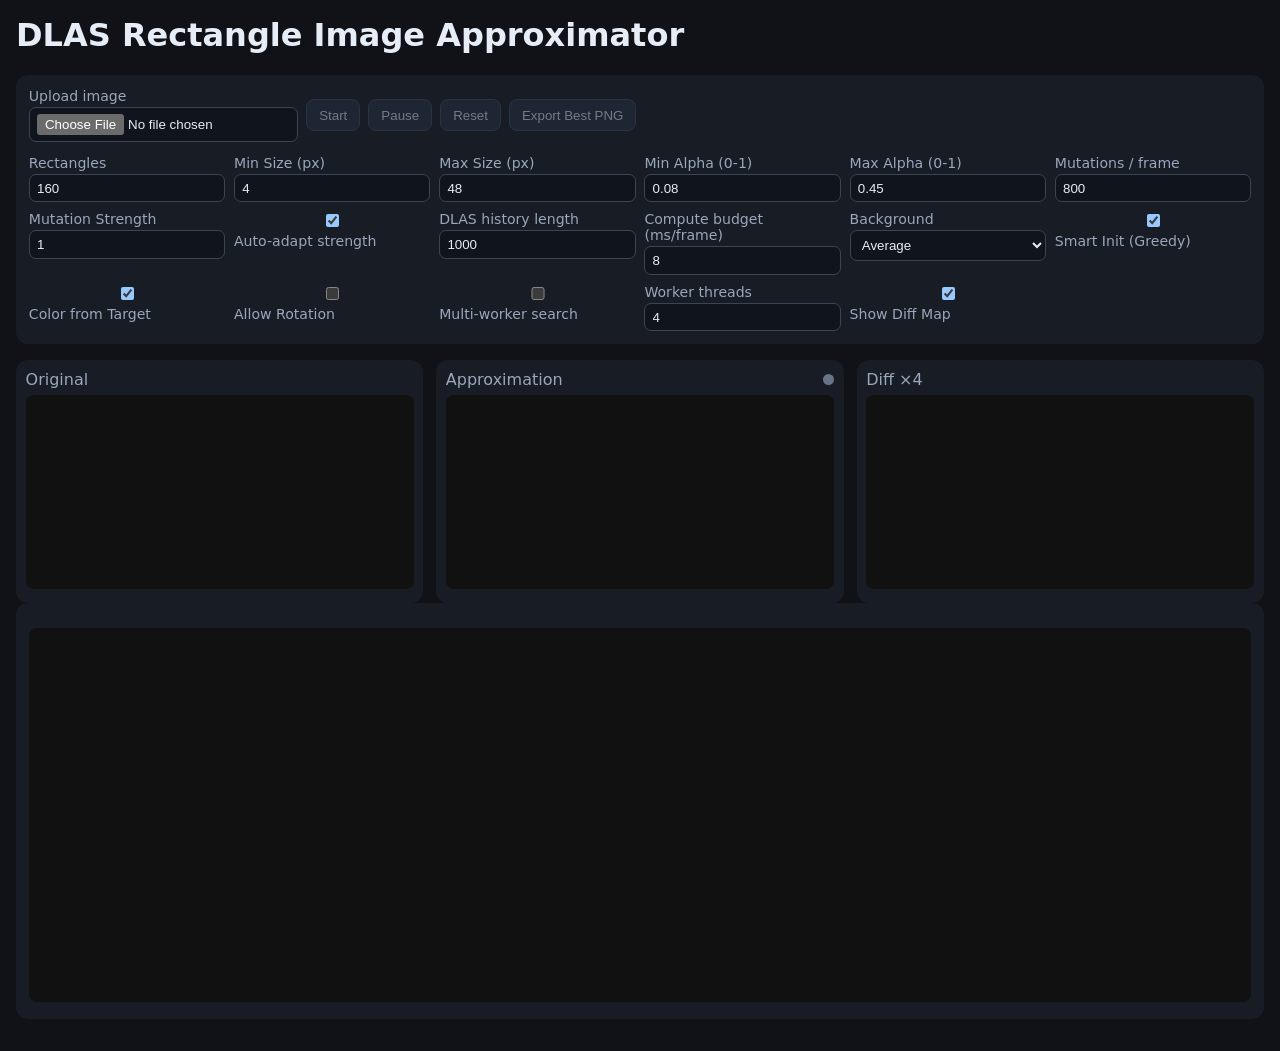
==== commit 11162eba: "Add optional multi-worker DLAS optimization mode" ====
--- a/index.html
+++ b/index.html
@@ -40,6 +40,8 @@
         <label><input id="smartInit" type="checkbox" checked /> Smart Init (Greedy)</label>
         <label><input id="colorFromTarget" type="checkbox" checked /> Color from Target</label>
         <label><input id="allowRotation" type="checkbox" /> Allow Rotation</label>
+        <label><input id="multiWorker" type="checkbox" /> Multi-worker search</label>
+        <label>Worker threads <input id="workerCount" type="number" min="1" max="16" value="4" /></label>
         <label><input id="showDiff" type="checkbox" checked /> Show Diff Map</label>
       </div>
     </section>
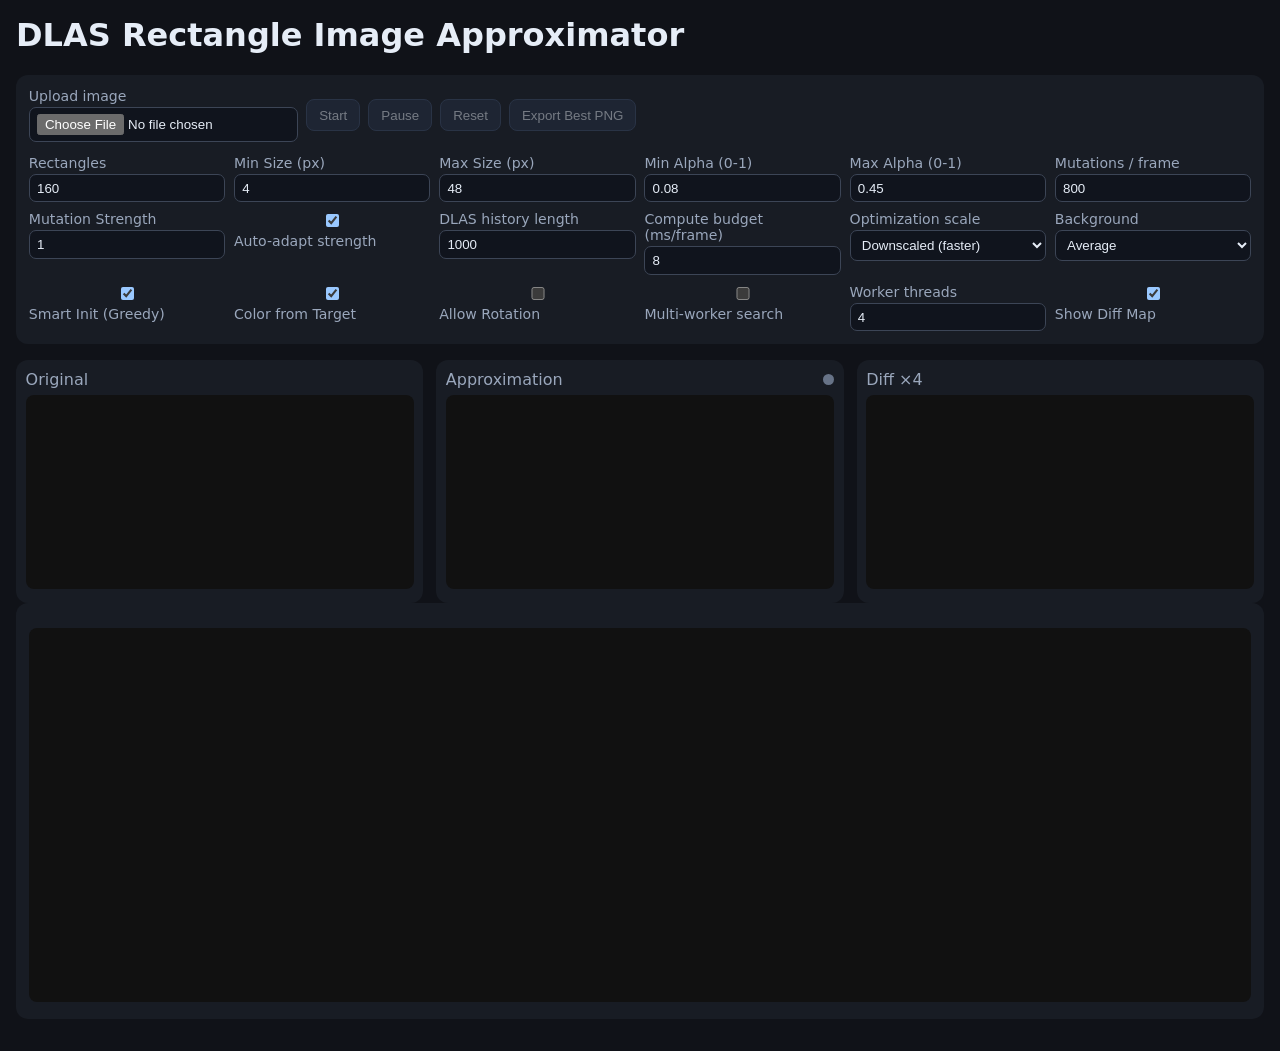
==== commit f1d04f3c: "feat: add optimizer scale selection and full-scale fast path Co-authored-by: kalliduz <15607730+kall" ====
--- a/index.html
+++ b/index.html
@@ -29,6 +29,12 @@
         <label><input id="autoAdapt" type="checkbox" checked /> Auto-adapt strength</label>
         <label>DLAS history length <input id="dlasHistory" type="number" min="5" max="50000" value="1000" /></label>
         <label>Compute budget (ms/frame) <input id="computeBudget" type="number" min="1" max="40" value="8" /></label>
+        <label>Optimization scale
+          <select id="optimizeScale">
+            <option value="downscaled">Downscaled (faster)</option>
+            <option value="full">Original size (up to 400px)</option>
+          </select>
+        </label>
         <label>Background
           <select id="bgMode">
             <option value="average">Average</option>
